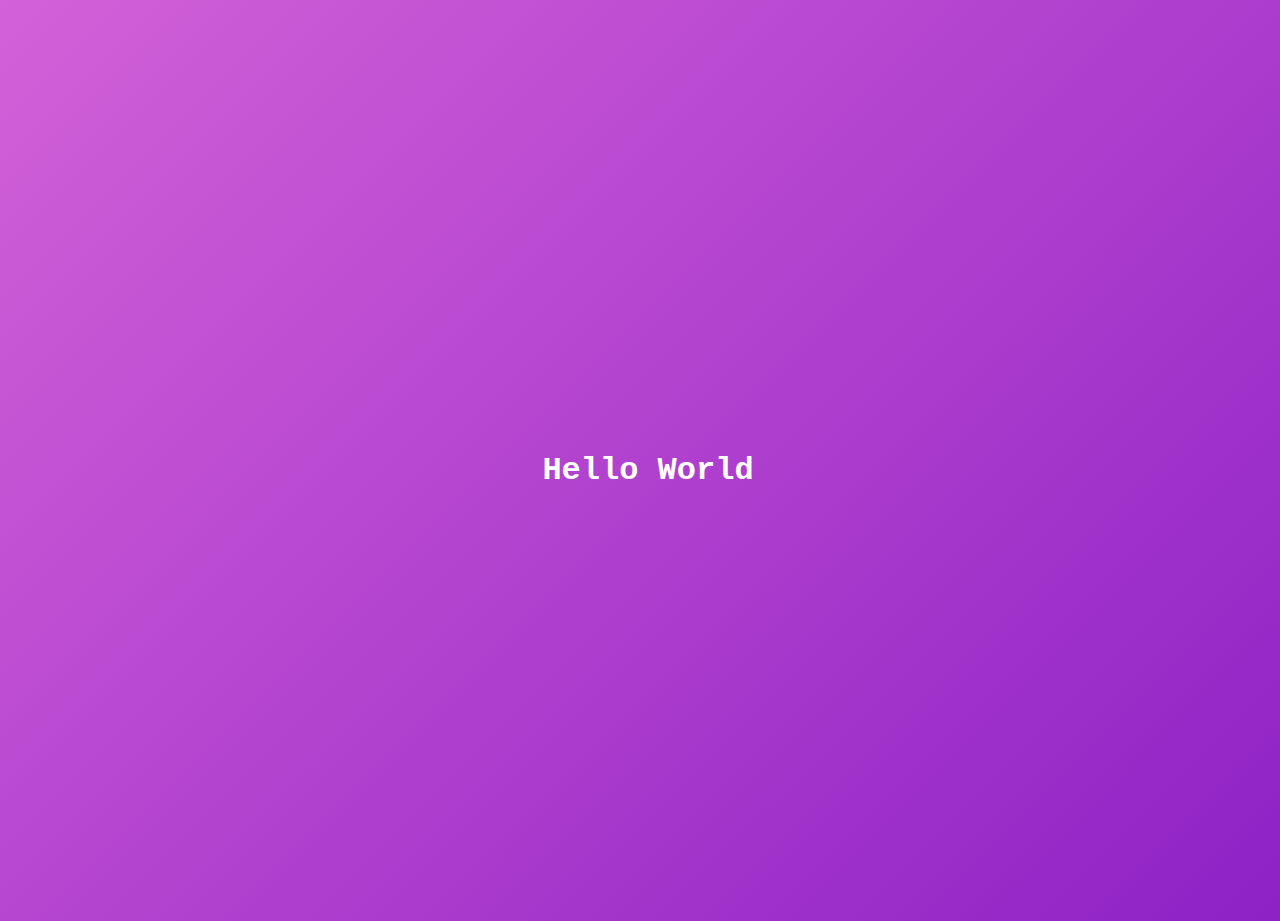
==== dia02/index.html @ dc14e1bf "dia02 hello world" ====
<!DOCTYPE html>
<html lang="pt-br">

    <head>
    <meta charset="utf-8">
    <link rel="icon" type="image/x-icon" href="img/">
    <link rel=stylesheet type="text/css" href="style.css">
    <title>21 dias de codigo</title>
    </head>

<body>
        <header>
          <section>
            <h1>Hello World</h1>
          </section>
        </header>


</html>
---- dia02/style.css ----
html, body {
    width: 100%;
    height:100%;
  }

  h1 {
    height: 900px;
    line-height: 900px;
    text-align: center;
    color: #ffffff;
    font-family: 'Courier New', Courier, monospace;
  }
  
  body {
      background-image: url("img/Imagem.jpg");
      background: linear-gradient(-45deg, #a670e9, #5a359f, #780dbf, #d361d8);
      background-size: 400% 400%;
      animation: gradient 15s ease infinite;
  }
  
  @keyframes gradient {
      0% {
          background-position: 0% 50%;
      }
      50% {
          background-position: 100% 50%;
      }
      100% {
          background-position: 0% 50%;
      }
  }
  
  
  Resources
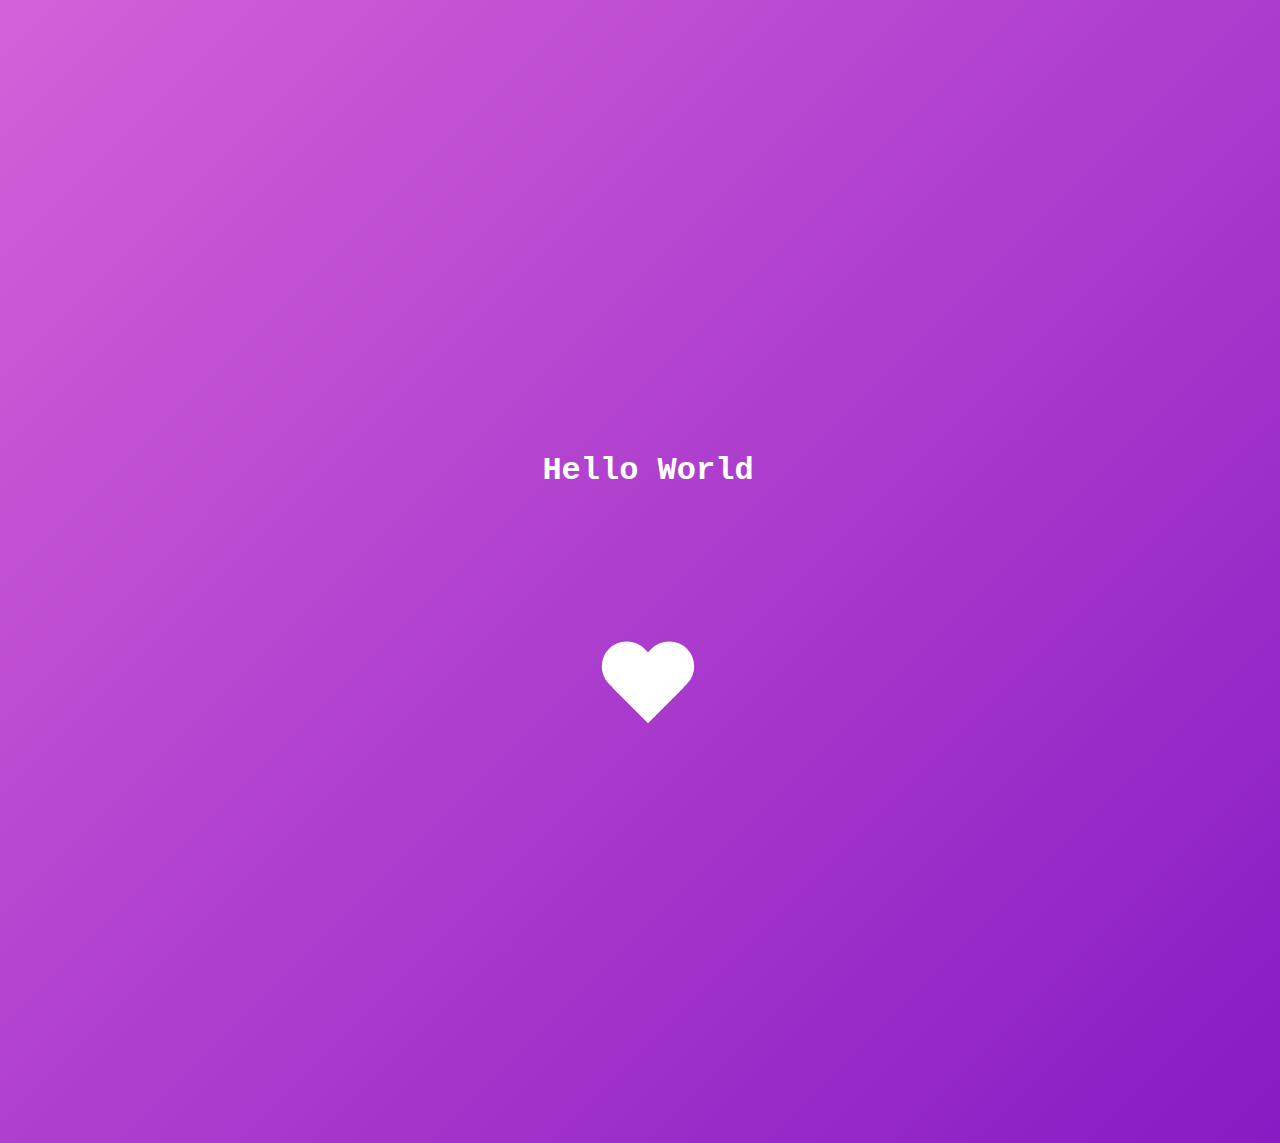
==== commit 0d82cabf: "dia02 hello world" ====
--- a/dia02/index.html
+++ b/dia02/index.html
@@ -10,10 +10,11 @@
 
 <body>
         <header>
-          <section>
+            <div>
             <h1>Hello World</h1>
-          </section>
+            <div id="heart"></div>
+            </div>
         </header>
 
-
+</body>
 </html>--- a/dia02/style.css
+++ b/dia02/style.css
@@ -3,16 +3,88 @@
     height:100%;
   }
 
+  #heart {
+    position: relative;
+    width: 100px;
+    height: 500px;
+    animation: heartbeat 2s infinite;
+    margin:0 auto
+  }
+
+  #heart:before,
+#heart:after {
+    position: absolute;
+    content: "";
+    left: 50px;
+    top: 0;
+    width: 50px;
+    height: 80px;
+    background: #fff;
+    -moz-border-radius: 50px 50px 0 0;
+    border-radius: 50px 50px 0 0;
+    -webkit-transform: rotate(-45deg);
+       -moz-transform: rotate(-45deg);
+        -ms-transform: rotate(-45deg);
+         -o-transform: rotate(-45deg);
+            transform: rotate(-45deg);
+    -webkit-transform-origin: 0 100%;
+       -moz-transform-origin: 0 100%;
+        -ms-transform-origin: 0 100%;
+         -o-transform-origin: 0 100%;
+            transform-origin: 0 100%;
+}
+#heart:after {
+    left: 0;
+    -webkit-transform: rotate(45deg);
+       -moz-transform: rotate(45deg);
+        -ms-transform: rotate(45deg);
+         -o-transform: rotate(45deg);
+            transform: rotate(45deg);
+    -webkit-transform-origin: 100% 100%;
+       -moz-transform-origin: 100% 100%;
+        -ms-transform-origin: 100% 100%;
+         -o-transform-origin: 100% 100%;
+            transform-origin :100% 100%;
+}
+
+@keyframes heartbeat
+{
+  0%
+  {
+    transform: scale( .75 );
+  }
+  20%
+  {
+    transform: scale( 1 );
+  }
+  40%
+  {
+    transform: scale( .75 );
+  }
+  60%
+  {
+    transform: scale( 1 );
+  }
+  80%
+  {
+    transform: scale( .75 );
+  }
+  100%
+  {
+    transform: scale( .75 );
+  }
+}
+
   h1 {
-    height: 900px;
+    height: 600px;
     line-height: 900px;
     text-align: center;
     color: #ffffff;
     font-family: 'Courier New', Courier, monospace;
   }
-  
   body {
-      background-image: url("img/Imagem.jpg");
+      opacity: 1;
+      background-image: url("");
       background: linear-gradient(-45deg, #a670e9, #5a359f, #780dbf, #d361d8);
       background-size: 400% 400%;
       animation: gradient 15s ease infinite;
@@ -29,6 +101,5 @@
           background-position: 0% 50%;
       }
   }
-  
-  
-  Resources+
+  